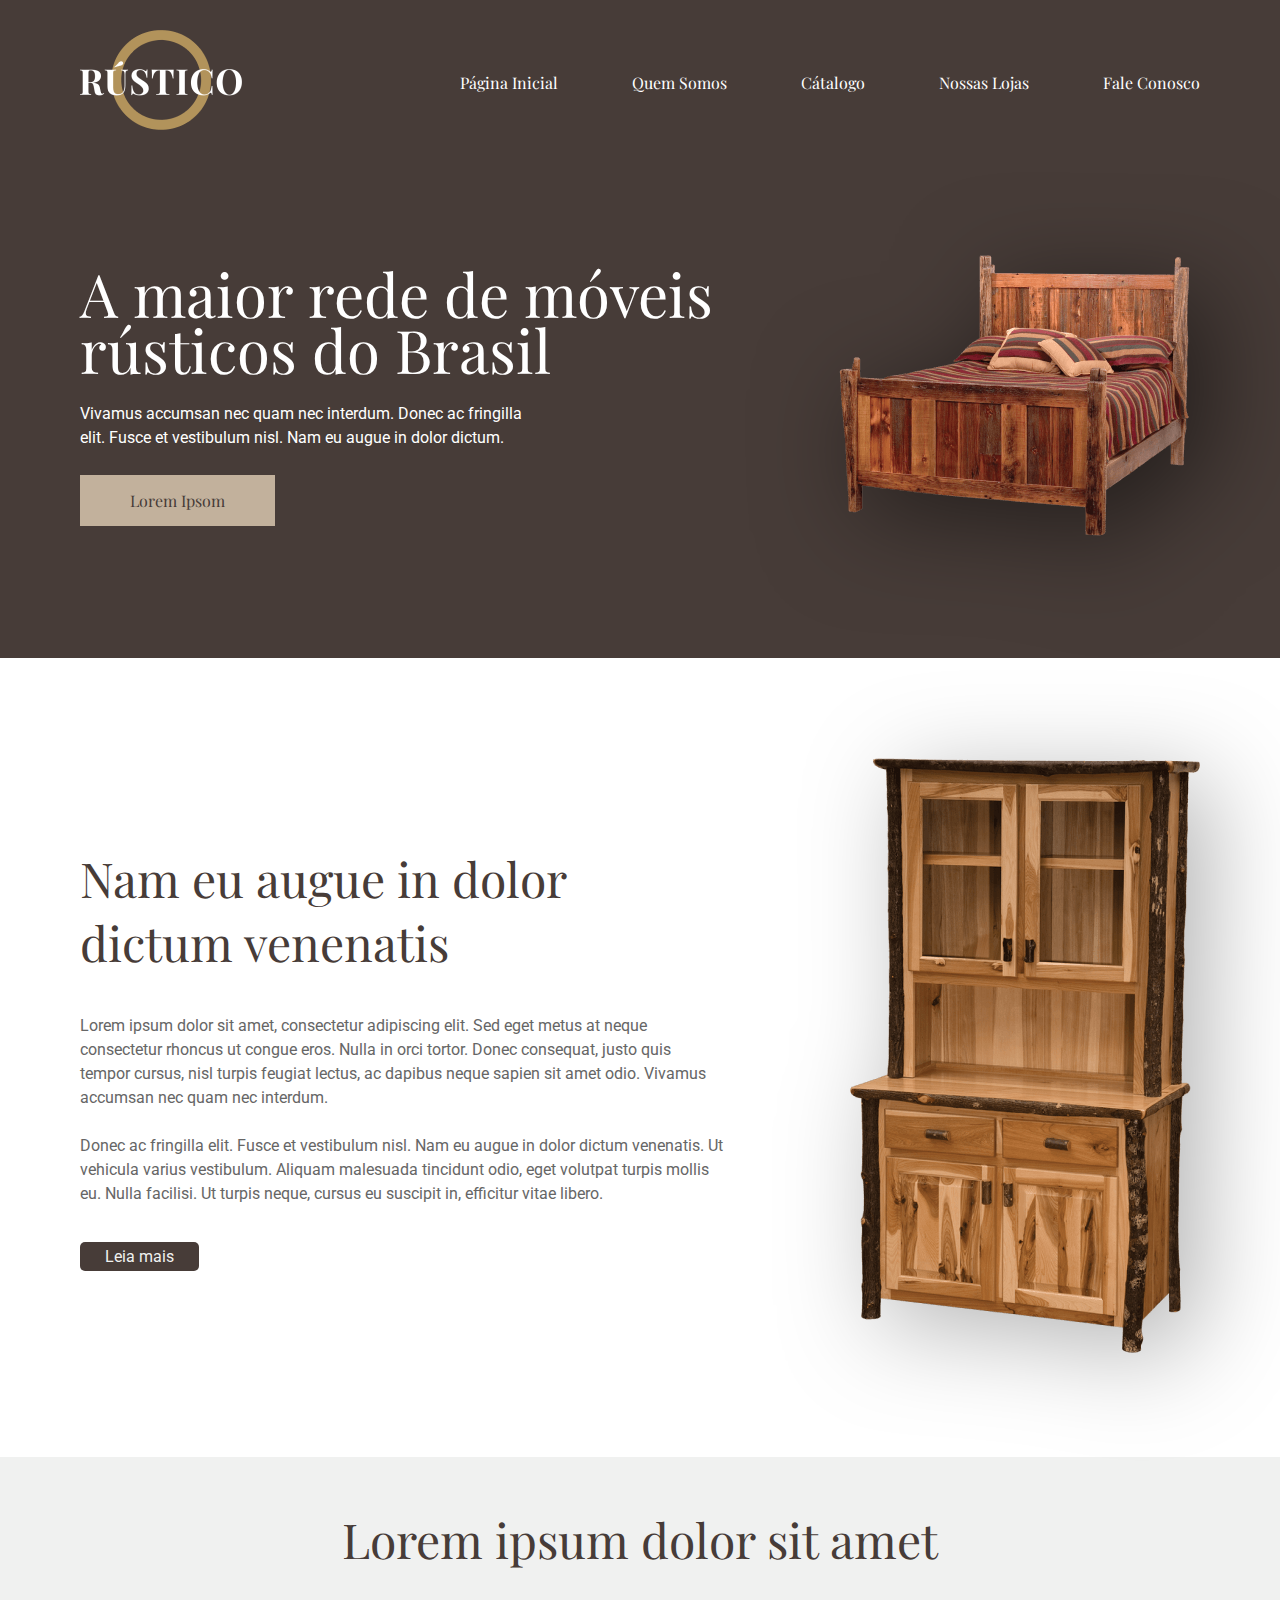
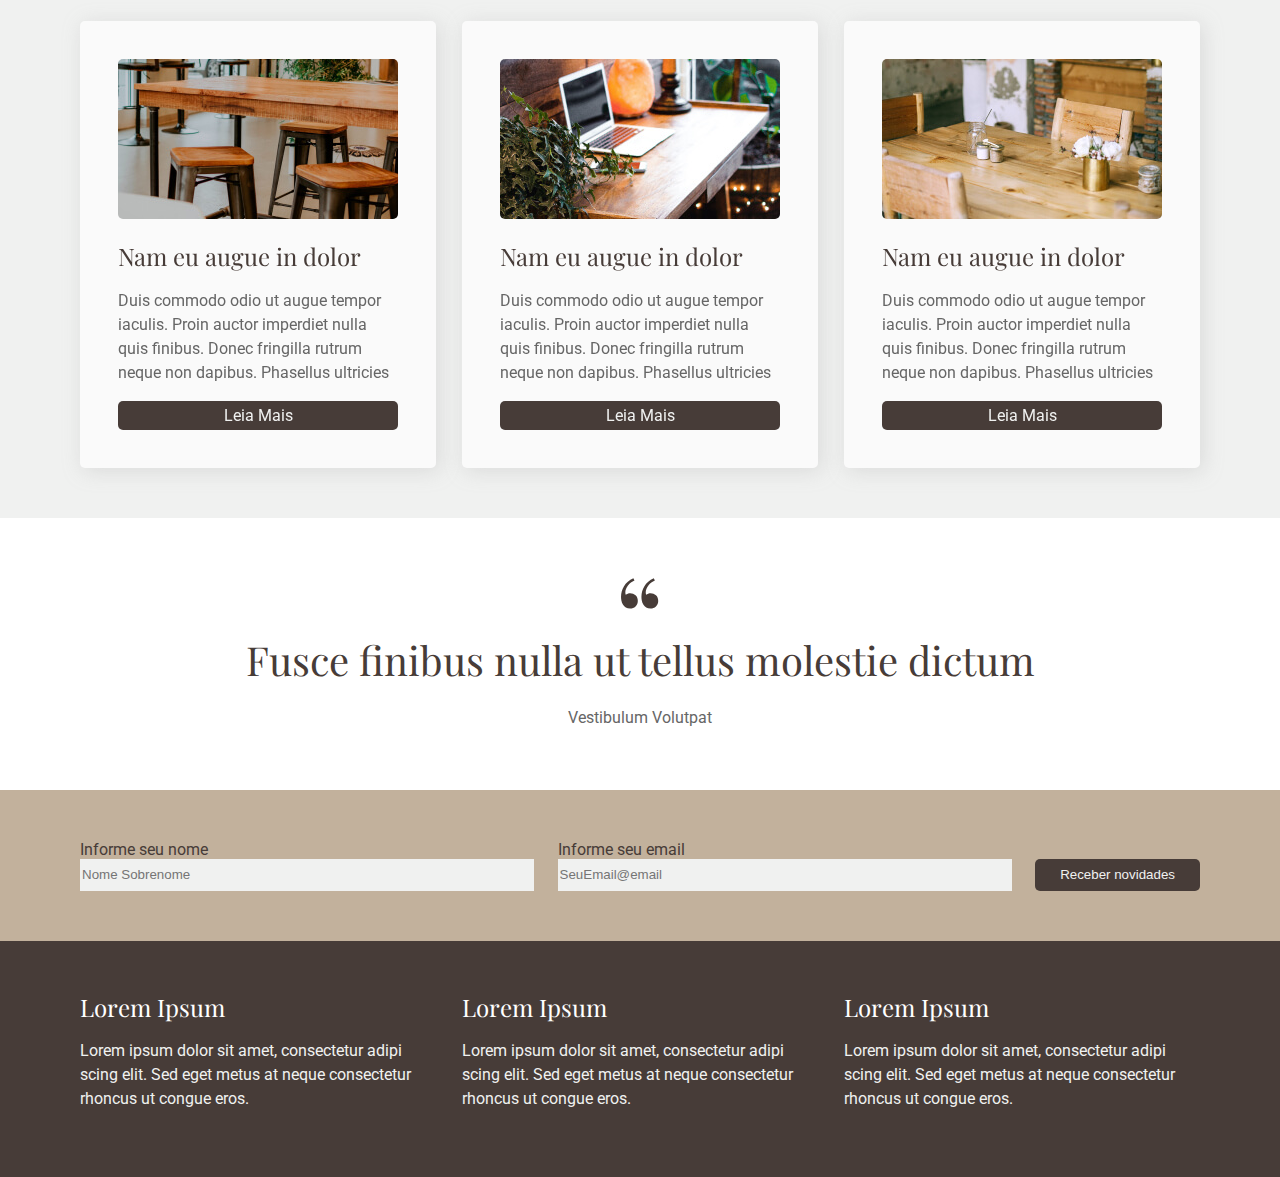
==== index.html @ ec298dbd "aaa" ====
<!DOCTYPE html>
<html lang="pt-br">
    <head>
        <meta charset="UTF-8">
        <meta http-equiv="X-UA-Compatible" content="IE=edge">
        <meta name="viewport" content="width=device-width, initial-scale=1.0">
        <title>Rustico</title>

        <link rel="stylesheet" href="css/style.css">

        <link rel="preconnect" href="https://fonts.googleapis.com">
<link rel="preconnect" href="https://fonts.gstatic.com" crossorigin>
<link href="https://fonts.googleapis.com/css2?family=Playfair+Display&family=Roboto&display=swap" rel="stylesheet">
    </head>

    <body>

        <div class="hero-section">
            <div class="container">

                <header class="header">

                    <div class="logo">

                        <a href="index.html">

                            <img src="img/logo-rustico.png" alt="logo" title="ir para home">

                        </a>

                    </div>

                    <div class="btn-menu">

                        <div class="bar"></div>
                        <div class="bar"></div>
                        <div class="bar"></div>

                    </div>

                    <nav class="menu">

                        <a href="index.html">Página Inicial</a>
                        <a href="quem-somos.html">Quem Somos</a>
                        <a href="catalogo.html">Cátalogo</a>
                        <a href="nossas-lojas.html">Nossas Lojas</a>
                        <a href="fale-conosco.html">Fale Conosco</a>

                    </nav>

                </header>

                <section class="content-hero">

                    <div class="text-hero">

                        <h1>A maior rede de móveis rústicos do Brasil</h1>
                        <p>Vivamus accumsan nec quam nec interdum. Donec ac fringilla elit. Fusce et vestibulum nisl. Nam eu augue in dolor dictum.</p>
                        <a href="#">Lorem Ipsom</a> <!-- Link desativado -->

                    </div>

                    <div class="image-hero">

                        <img src="img/cama-rustica.png">

                    </div>

                </section>

            </div>

        </div>

        <section class="container presentation">

            <div class="text-presentation">

                <h2>Nam eu augue in dolor dictum venenatis</h2>
                <p>Lorem ipsum dolor sit amet, consectetur adipiscing elit. Sed eget metus at neque consectetur rhoncus ut congue eros. Nulla in orci tortor. Donec consequat, justo quis tempor cursus, nisl turpis feugiat lectus, ac dapibus neque sapien sit amet odio. Vivamus accumsan nec quam nec interdum.
                    <br><br>
                    Donec ac fringilla elit. Fusce et vestibulum nisl. Nam eu augue in dolor dictum venenatis. Ut vehicula varius vestibulum. Aliquam malesuada tincidunt odio, eget volutpat turpis mollis eu. Nulla facilisi. Ut turpis neque, cursus eu suscipit in, efficitur vitae libero.</p>
                <a href="#" class="btn">Leia mais</a>

            </div>

            <div class="image-presentation">

                <img src="img/armario-rustico.png">

            </div>

        </section>

        <section class="card-section">

            <div class="container">

                <h2 class="card-h2">
                    Lorem ipsum dolor sit amet
                </h2>

                <div class="flex-card">

                    <article class="card">

                        <img src="img/balcao-rustico.jpg" alt="">
                        <h3>Nam eu augue in dolor</h3>
                        <p>Duis commodo odio ut augue tempor iaculis. Proin auctor imperdiet nulla quis finibus. Donec fringilla rutrum neque non dapibus. Phasellus ultricies</p>
                        <a href="#" class="btn">Leia Mais</a> 

                    </article>

                    <article class="card">

                        <img src="img/home-office-rustico.jpg" alt="">
                        <h3>Nam eu augue in dolor</h3>
                        <p>Duis commodo odio ut augue tempor iaculis. Proin auctor imperdiet nulla quis finibus. Donec fringilla rutrum neque non dapibus. Phasellus ultricies</p>
                        <a href="#" class="btn">Leia Mais</a> 

                    </article>

                    <article class="card">

                        <img src="img/mesa-rustica.jpg" alt="">
                        <h3>Nam eu augue in dolor</h3>
                        <p>Duis commodo odio ut augue tempor iaculis. Proin auctor imperdiet nulla quis finibus. Donec fringilla rutrum neque non dapibus. Phasellus ultricies</p>
                        <a href="#" class="btn">Leia Mais</a> 

                    </article>

                </div>

            </div>

        </section>

        <div class="comment container">

            <img src="img/icon.svg" alt="">
            <spam>Fusce finibus nulla ut tellus molestie dictum</spam>
            <p>Vestibulum Volutpat </p>

        </div>

        <div class="news">

            <div class="container">

                <form>

                    <div>

                        <label for="nome">Informe seu nome</label>
                        <input type="text" id="nome" placeholder="Nome Sobrenome" required>

                    </div>

                    <div>

                        <label for="email">Informe seu email</label>
                        <input type="text" id="email" placeholder="SeuEmail@email" required>

                    </div>

                    <button class="btn"> Receber novidades </button>

                </form>

            </div>

        </div>

        <footer>

            <div class="container">  

                <section class="box-footer">
                    <h4>
                        Lorem Ipsum
                    </h4>
                    <p>
                        Lorem ipsum dolor sit amet, consectetur adipi scing elit. Sed eget metus at neque consectetur rhoncus ut congue eros.
                    </p>
                </section>

                <section class="box-footer">
                    <h4>
                        Lorem Ipsum
                    </h4>
                    <p>
                        Lorem ipsum dolor sit amet, consectetur adipi scing elit. Sed eget metus at neque consectetur rhoncus ut congue eros.
                    </p>
                </section>

                <section class="box-footer">
                    <h4>
                        Lorem Ipsum
                    </h4>
                    <p>
                        Lorem ipsum dolor sit amet, consectetur adipi scing elit. Sed eget metus at neque consectetur rhoncus ut congue eros.
                    </p>
                </section>

            </div>

        </footer>

        <script src="js/Script.js"></script>

    </body>
</html>
---- css/style.css ----
body{
    margin: 0;
    font-family: 'Roboto', sans-serif;
}
.container{
    max-width: 1120px;
    width: 90%;
    margin: 0 auto;
}

h1,h2,h3,h4,h5,h6{
    font-family: 'Playfair Display', serif;
    font-weight: normal;
    color: #473C38;
    margin: 0;
}

p{
    line-height: 24px;
    color: #666666;
}

img{
    max-width: 100%;
}
/* */
.hero-section{
    background-color: #473C38;
    padding-top: 30px;
    padding-bottom: 112px;
}

a{
    text-decoration: none;
}   /* Retira o sublinhado*/

.menu a{
    font-family: 'Playfair Display', serif;
    color: #FFFFFF;
    margin-left: 70px;
}

.menu a:hover{
    color: #FFE5B6;
}   /* Ao passar o mouse */

.header{
    display: flex;
    justify-content: space-between;
    align-items: center;
}

.fixed{
    width: 100%;
    position: fixed;
    background-color: #473C38;
    top: 0;
    left: 0;
    z-index: 1;
    box-sizing: border-box;
    padding: 5px 30px;
}
.fixed .logo img{
    height: 50px;
}
/* */
.content-hero{
    display: flex;
    justify-content: space-between;
    align-items: center;
    margin-top: 112px;
}

.image-hero{
    margin-left: 110px;

}

.text-hero{
    width: 643px;
}

.text-hero h1{
    color: #FFFFFF;
    font-size: 60px;
    line-height: 56px;
}

.text-hero p{
    color: #FFFFFF;
    margin: 25px 0;
    width: 450px;
}
.text-hero a{
    color: #473C38;
    background-color: #C2B19C;
    font-family: 'Playfair Display', serif;
    padding: 15px 50px;
    display: inline-block;
    transition: 0.25s;
}

.text-hero a:hover{
    background-color: #B2935B;
    color: #FFFFFF;
}

.image-hero img{
    filter: drop-shadow(20px 20px 50px hsla(0, 0%, 0%, 0.5)); /* Aplica a sombra na img */
}
/* */

.presentation{
    display: flex;
    justify-content: space-between;
    align-items: center;
    margin-top: 100px;
    margin-bottom: 100px;
}

.text-presentation{
    width: 643px;
    height: 423px;
}

h2{
    font-size: 48px;
}

.text-presentation p{
    margin-top: 40px;
    margin-bottom: 36px;
}

.btn{
    color: #F0F1F0;
    background-color: #473C38;
    padding: 5px 25px;
    display: inline-block;
    border-radius: 5px;
    border: none;
    cursor: pointer;
}

.btn:hover{
    background-color: #B2935B;
    color: white;
}

.image-presentation img{
    filter: drop-shadow(20px 20px 50px hsla(0, 0%, 0%, 0.3));
}

/* */

.card-section{
    background-color: #F0F1F0;
    padding: 50px 0;
}

.card-h2{
    margin-bottom: 50px;
    text-align: center;
}

.flex-card{
    display: flex;
    justify-content: space-between;
    align-items: center;
}

.card{
    width: 356px;
    background-color: #FAFAFA;
    border-radius: 5px;
    padding: 38px;
    box-sizing: border-box; /* Limita a dimensão do div = Padding nao soma na dimensão */
    filter: drop-shadow(3px 3px 10px rgba(151, 151, 151, 0.25));
}

.card h3{
    font-size: 24px;
    margin: 17px 0;
}

.card img{
    border-radius: 5px;
}

.card .btn{
    display: block;
    text-align: center;
}

/* */

.comment{
    padding: 60px 0;
    text-align: center;
}

.comment spam{
    display: block;
    font-family: 'Playfair Display', serif;
    font-size: 40px;
    color: #473C38;
    margin: 20px 0;
}

.comment p{
    margin: 0;
}

/* */

.news{
    background-color: #C2B19C;
    padding: 50px 0;
}

.news form{
    display: flex;
    justify-content: space-between;
    align-items: flex-end;
}

.news label{
    display: block;
    color: #473C38;
}

.news input{
    width: 450px;
    height: 30px;
    border: none;
    background-color: #F0F1F0;
}

.news button{
    height: 32px;
}

/* */

footer{
    background-color: #473C38;
    padding: 50px 0;
}

footer .container{
    display: flex;
    justify-content: space-between;
    align-items: center;
}

.box-footer{
    width: 356px;
}

.box-footer h4{
    font-size: 24px;
    color: #FFFFFF;
}

.box-footer p{
    color: #F0F1F0;
}

/* Responsivo */

@media (max-width: 1200px) {

    .btn-menu{
        position: absolute;
        right: 30px;
    }

    .bar{
        width: 40px;
        height: 3px;
        margin-bottom: 3px;
        background-color: white;
        transition: 0.6s;
    }

    .animation .bar:first-child{ /* Animação das barras menu */
        transform: rotate(45deg) translate(5px, 5px);
    }

    .animation .bar:last-child{ /* Animação das barras menu */
        transform: rotate(-45deg) translate(3px, -3px);
    }

    .animation .bar:nth-child(2){ /* Animação das barras menu */
        transform: translateX(-50px);
        opacity: 0;
    }

    .menu{
        /*display: none;*/
        width: 100%;
        height: 590px;
        position: absolute;
        z-index: 1; /* coloca o bloco pra frente, precisa de position */
        background-color: #B2935B;
        top: 130px;
        left: 0;
        padding: 20px 15px;
        box-sizing: border-box;
        transform: translateX(-100%);
        transition: 0.5s;
    }

    .menu a{
        display: block;
        margin: 0;
        color: #473C38;

        border-bottom: 1px solid #473C38;
        /* Determina a borda de forma abreviada */
        padding: 20px 0;
    }

    .menu-open{
        /*display: block;*/
        transform: translateX(0);
    }

    .header{
        justify-content: center;
    }
    /* */
    .news form{
        justify-content: center;
    }

    .news input{
        width: 250px;
        margin: 0 2px;
    }
    /* */

    .card{
        width: 32%;
        padding: 10px;
    }

    .box-footer{
        width: 30%;
    }

    .content-hero h1{
        font-size: 40px;
        line-height: 100%;
    }

    .text-hero p{
        width: 80%;
    }

    .image-hero{
        margin-left: 0;
    }

    .text-hero a{
        padding: 10px 40px;
    }

    .text-presentation h2, .card-section h2{
        font-size: 36px;
        line-height: 100%;
    }

    .text-presentation{
        width: 70%;
    }

    .comment spam{
        font-size: 24px;
    }

}

@media (max-width: 767px) {

    .logo img{
        height: 70px;
    }

    .content-hero{
        flex-direction: column;
        align-items: center;
        margin-top: 50px;
    }

    .text-hero{
        width: 100%;
        text-align: center;
        margin-bottom: 50px;
    }

    .text-hero h1{
        font-size: 32px;
    }

    .text-hero p{
        width: 100%;
    }

    .image-hero img{
        max-width: 264px;
    }
    .hero-section{
        padding-bottom: 85px;
    }
    /* */

    .image-presentation{
        display: none;
    }

    .text-presentation{
        width: 100%;
    }

    .text-presentation h2{
        font-size: 28px;
    }

    .text-presentation p{
        margin-top: 35px;
    }

    .presentation{
        margin-bottom: 140px;
    }
    /* */

    .card-section .container h2{
        font-size: 28px;
        line-height: 100%;
    }

    .flex-card{
        flex-direction: column;
        align-items: center;
    }

    .card{
        width: 100%;
        max-width: 356px;
        padding: 38px;
        margin-bottom: 30px;
    }

    .card:last-child{
        margin-bottom: 0;
    }
    /* */

    .comment{
        padding: 50px 0;
    }
    /* */

    .news{
        padding: 18px 15px 46px 15px;
    }

    .news form{
        flex-direction: column;
    }

    .news form div{
        width: 100%;
    }

    .news input{
        width: 100%;
        margin: 0 0 8px 0;
    }
    form .btn{
        align-self: flex-start;
        padding: 5px 15px;
    }
    /* */

    footer .container{
        flex-direction: column;
    }

    .box-footer{
        width: 100%;
        margin-bottom: 50px;
    }

    .box-footer:last-child{
        margin-bottom: 0;
    }
}
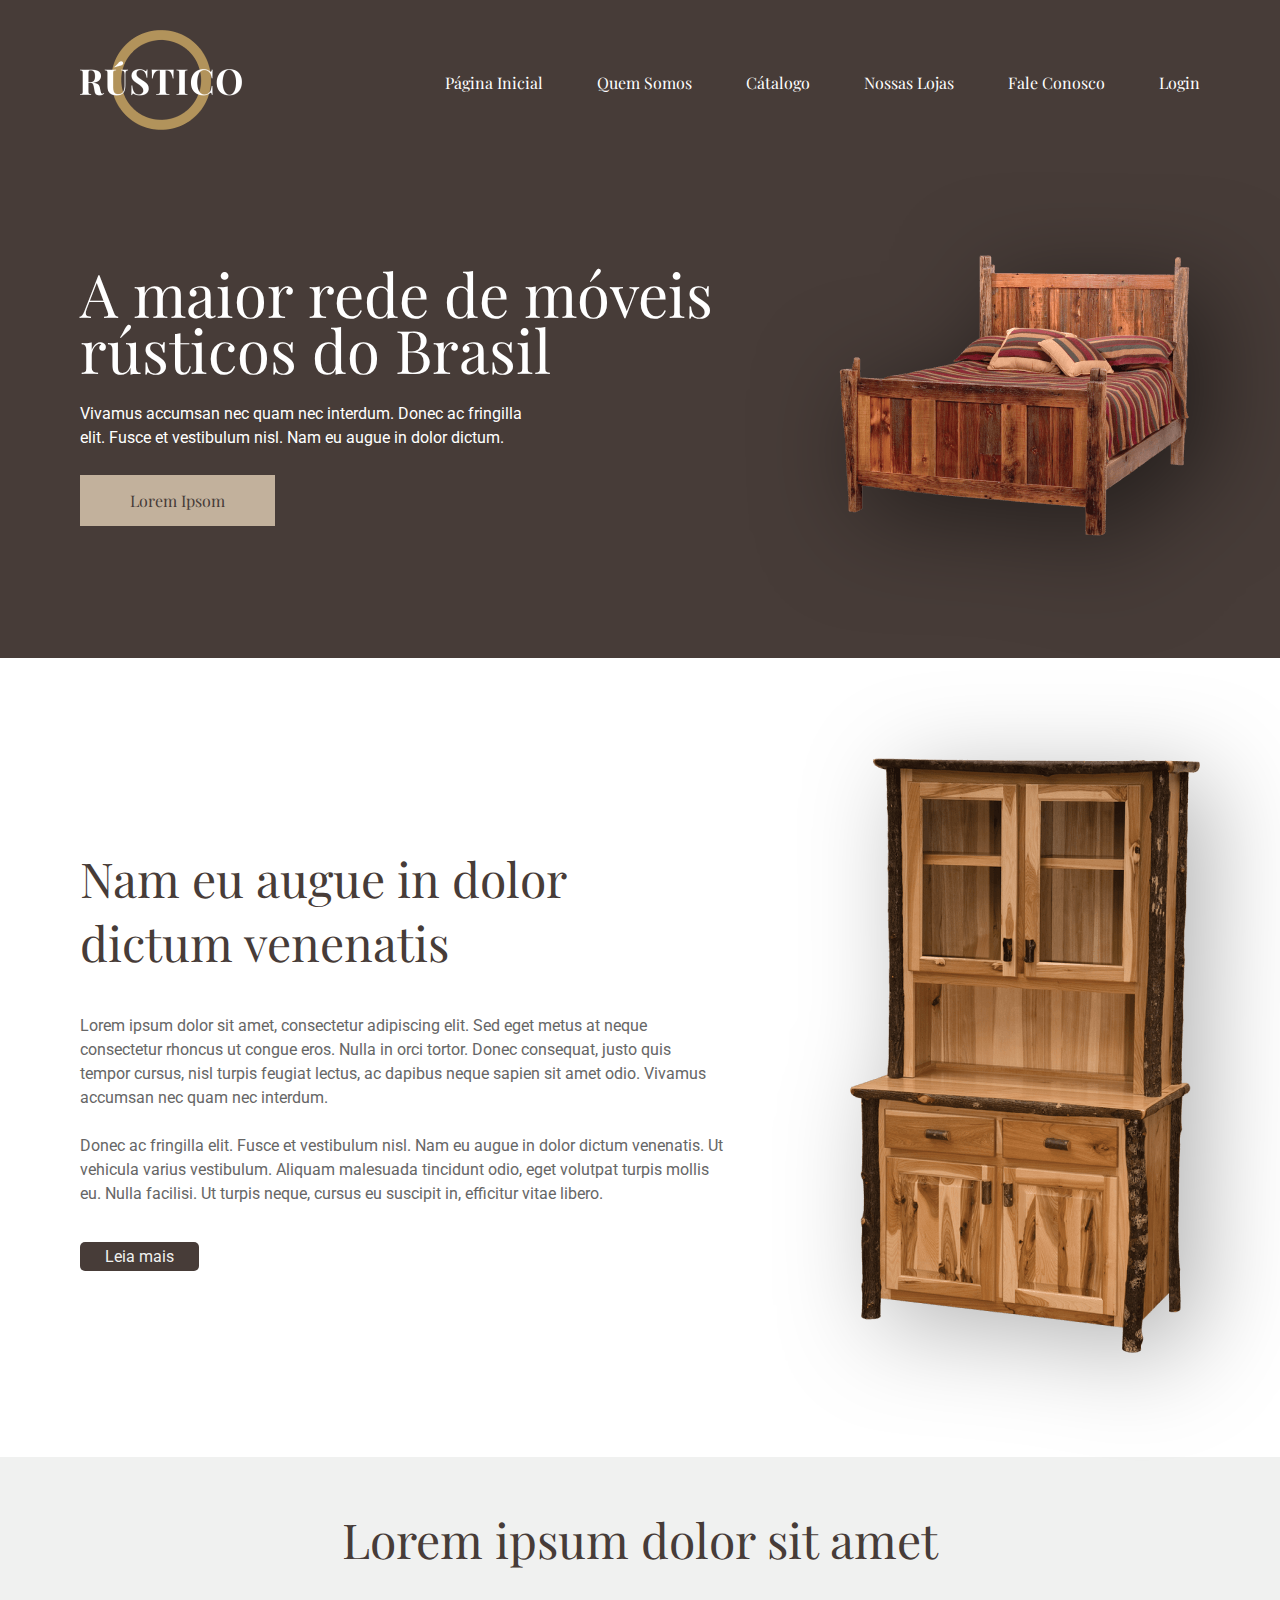
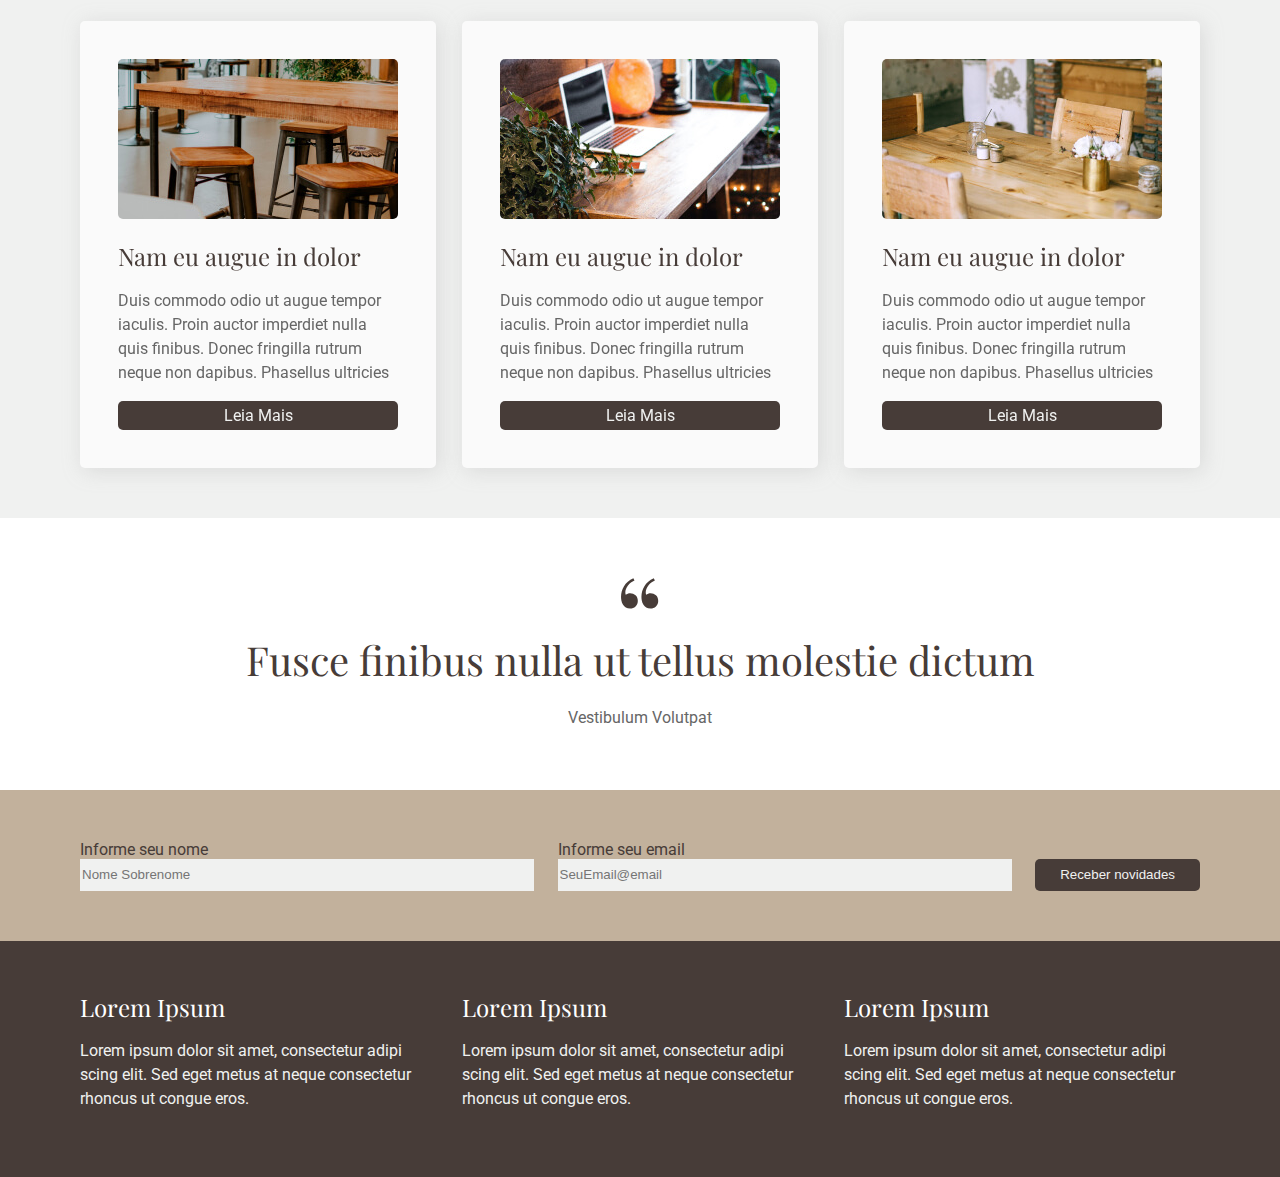
==== commit e06193f6: "Pagina de Login criada" ====
--- a/index.html
+++ b/index.html
@@ -45,6 +45,7 @@
                         <a href="catalogo.html">Cátalogo</a>
                         <a href="nossas-lojas.html">Nossas Lojas</a>
                         <a href="fale-conosco.html">Fale Conosco</a>
+                        <a href="login.html">Login</a>
 
                     </nav>
 
--- a/css/style.css
+++ b/css/style.css
@@ -37,7 +37,7 @@
 .menu a{
     font-family: 'Playfair Display', serif;
     color: #FFFFFF;
-    margin-left: 70px;
+    margin-left: 50px;
 }
 
 .menu a:hover{
